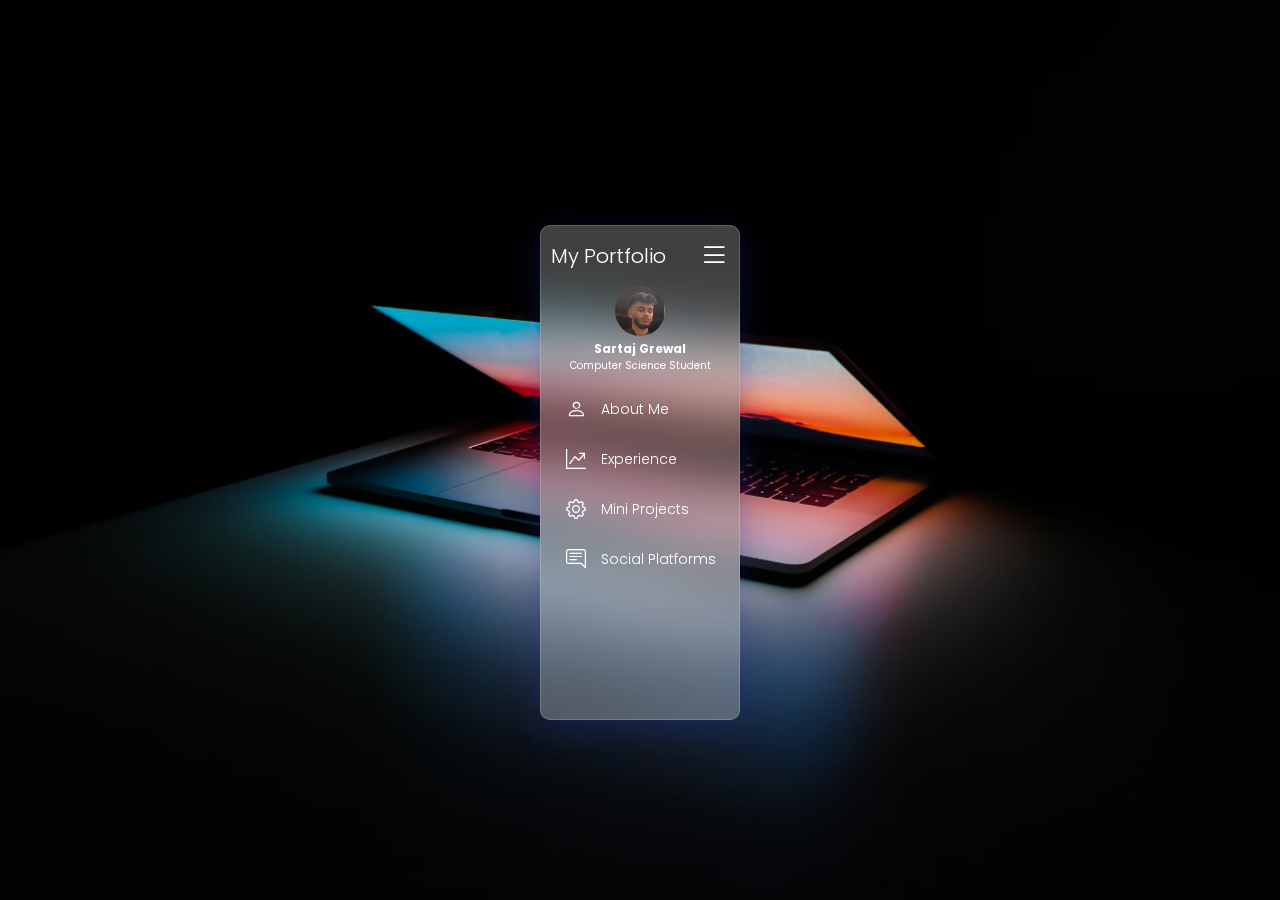
==== Portfolio/index.html @ 84d84435 "Add files via upload" ====
<!DOCTYPE html>
<html lang="en">
<head>
  <meta charset="UTF-8">
  <meta http-equiv="X-UA-Compatible" content="IE=Edge">
  <meta name="viewport" content="width=device-width, initial-scale=1">

  <title>HTML</title>
  
  <link rel="stylesheet" href="sidebar.css">
</head>

<body>
	<div class="container add" id="container">
		<div class="brand">
			<h3>My Portfolio</h3>
			<a href="#" id="toggle"><i class="bi bi-list"></i></a>
		</div>
		<div class="user">
			<img src="SARTAJg1.png" alt="">
			<div class="name">
				<h5>Sartaj Grewal</h5>
				<span>Computer Science Student</span>
			</div>
		</div>
		<div class="navbar">
			<ul>
				<li><a href="aboutme.html"><i class="bi bi-person"></i><span>About Me</span></a></li>				
				<li><a href="experiance.html"><i class="bi bi-graph-up-arrow"></i><span>Experience</span></a></li>
				<li><a href="message.html"><i class="bi bi-gear"></i><span>Mini Projects</span></a></li>
				<li><a href="social.html"><i class="bi bi-chat-right-text"></i><span>Social Platforms</span></a></li>
			</ul>
		</div>
		
	

	</div>
  <script src="index.js"></script>
</body>
</html>
---- Portfolio/sidebar.css ----
@import url('https://fonts.googleapis.com/css2?family=Poppins:wght@100;200;300;400;500&display=swap');
@import url("https://cdn.jsdelivr.net/npm/bootstrap-icons@1.11.1/font/bootstrap-icons.css");
:root {
	--primaer-color: #fff;
}
*{
	margin: 0;
	padding: 0;
	box-sizing: border-box;
	font-family: 'Poppins', sans-serif;
}

body, html {
    height: 100%;
}

body {
    display: flex;
    flex-direction: column; /* Change to column to support full height */
    width: 100%;
    min-height: 100vh; /* Ensure body covers full viewport height */
    align-items: center;
    justify-content: flex-start; /* Changed from center to flex-start */
    background-image: url('laptop.avif');
    background-color: dimgrey;
    background-repeat: no-repeat;
    background-position: center;
    background-size: cover;
}

.container{
	display: flex;
	flex-direction: column;
	margin-top: 25vh; 
	width: 200px;
	height: 55vh;
	border-radius: 10px;
	align-items: center;
	box-shadow: 0px 4px 10px 1px rgba(0, 0, 0, 0.2);
	overflow: hidden;
	transition: 1s;
	background: rgb(255 255 255 / 25%);
    box-shadow: 0 8px 32px 0 rgba( 31, 38, 135, 0.37 );
    backdrop-filter: blur( 30px );
    -webkit-backdrop-filter: blur( 3px );
    border-radius: 10px;
    border: 1px solid rgba( 255, 255, 255, 0.18 );
}
.container .brand{
	display: flex;
	width: 100%;
	height: 40px;
	padding: 0 10px;
	margin: 10px 0;
	align-items: center;
	justify-content: space-between;
}
.container .brand h3{
	font-weight: 300;
	font-size: 20px;
	color: var(--primaer-color);
}

.container .brand a i{
	color: var(--primaer-color);
	font-size: 30px;
}

.container .navbar {
	display: flex;
	width: 90%;
	height: auto;
	margin: 20px 0;
	align-items: center;
	justify-content: center;
}

.container .navbar ul{
	list-style-type: none;
	display: flex;
	flex-direction: column;
	height: 100%;
	width: 100%;
	align-items: flex-start;
	justify-content: center;
}
.container .navbar ul li{
	height: 40px;
	width: 100%;
	margin: 5px 0;
}
.container .navbar ul li a{
	display: flex;
	width: 100%;
	height: 100%;
	text-decoration: none;
	border-radius: 7px;
	align-items: center;
	justify-content: left;
}
.add .navbar:nth-child(4) {
	margin: 0;
}
.container .navbar ul li a {
	color: var(--primaer-color);
}
.container .navbar ul li a span{
	font-size: 14px;
	font-weight: 300;
}
.container .navbar ul li a i{
	display: flex;
	font-size: 20px;
	margin: 15px;
}
.container .navbar ul li a:hover,.container .navbar ul li a:hover span,.container .navbar ul li a:hover i{
    background: #8a8a8a14;
    backdrop-filter: blur(63px);
	
}
.container .user{
    display: flex;
    flex-direction: column;
	gap: 4px;
    width: 100%;
    height: 78px;
    align-items: center;
	text-align: center;
}


.container .user img{
	width: 50px;
	height: 50px;
	border-radius: 50%;
}
.container .user .name{
    display: flex;
    flex-direction: column;
}
.container .user .name h5{
	color: #fff;
	font-size: 12px;
	
}
.container .user .name span{
	color: #fff;
	font-size: 10px;
}
.container.active{
	width: 70px;
}
.container.active .brand{
	justify-content: center;
}
.container.active .navbar ul{
	width: 90%;
}
.container.active .user{
	width: 80%;
	height: 100%;
}
.container.active .navbar ul li a{
	justify-content: center;
}
.container.active .brand .logo,.container.active .brand h3,.container.active .navbar ul li a span,.container.active .user .name{
	display: none;
}

section {
    width: 100%; /* Set the width to match your layout */
    padding: 20px; /* Add some padding */
    /* Add any additional styles for sections */
}

html {
    scroll-behavior: smooth; /* Enables smooth scrolling for anchor links */
}
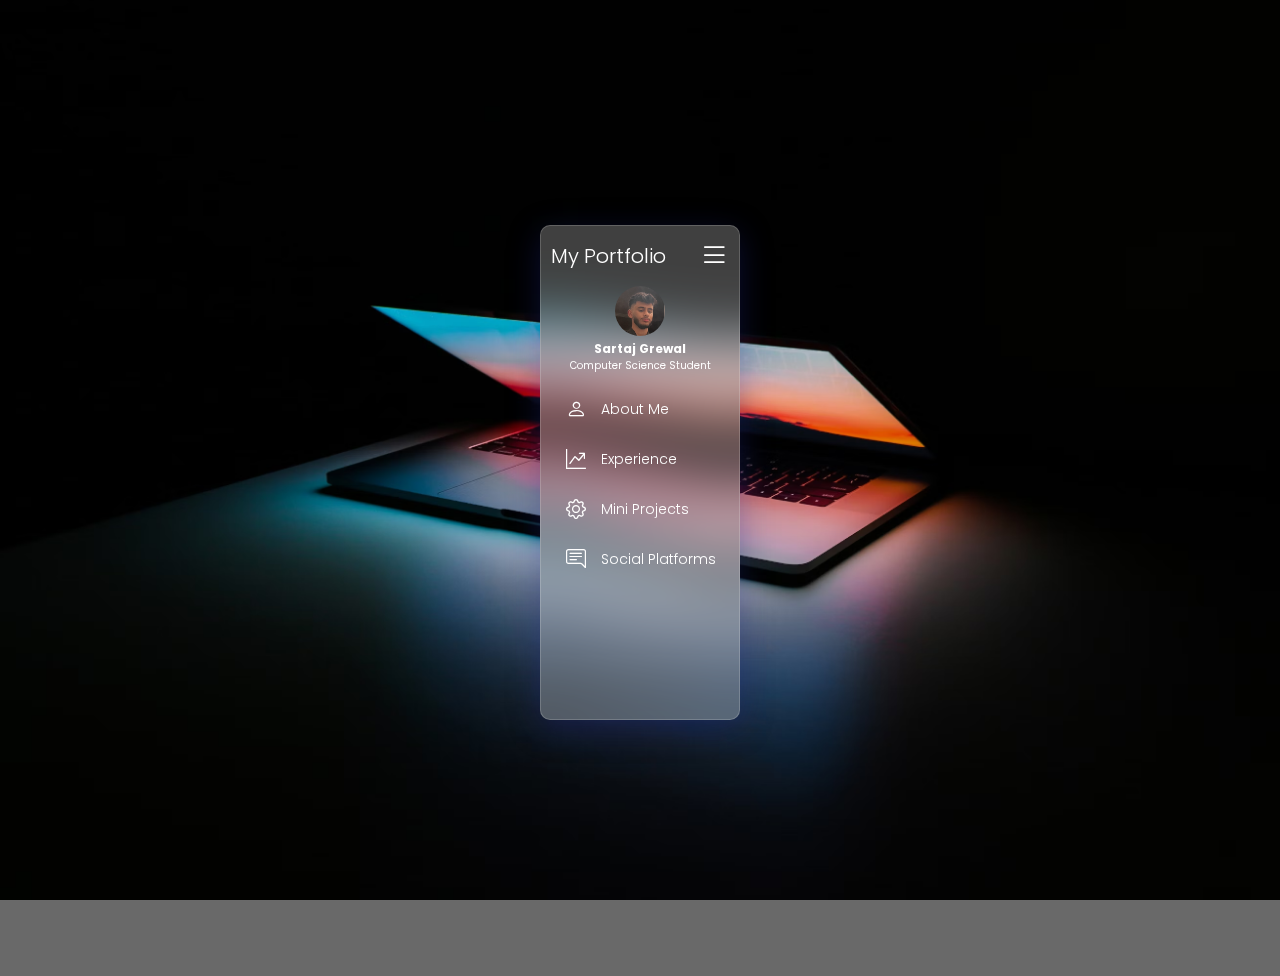
==== commit 77d4e6a9: "Add files via upload" ====
--- a/Portfolio/index.html
+++ b/Portfolio/index.html
@@ -1,44 +1,11 @@
 <!DOCTYPE html>
 <html lang="en">
 <head>
-  <meta charset="UTF-8">
-  <meta http-equiv="X-UA-Compatible" content="IE=Edge">
-  <meta name="viewport" content="width=device-width, initial-scale=1">
-
-  <title>HTML</title>
-  
-  <link rel="stylesheet" href="sidebar.css">
+    <meta charset="UTF-8">
+    <meta http-equiv="refresh" content="0;url=sidebar.html">
+    <title>Redirecting to sidebar.html</title>
 </head>
-
 <body>
-	<div class="container add" id="container">
-		<div class="brand">
-			<h3>My Portfolio</h3>
-			<a href="#" id="toggle"><i class="bi bi-list"></i></a>
-		</div>
-		<div class="user">
-			<img src="SARTAJg1.png" alt="">
-			<div class="name">
-				<h5>Sartaj Grewal</h5>
-				<span>Computer Science Student</span>
-			</div>
-		</div>
-		<div class="navbar">
-			<ul>
-				<li><a href="aboutme.html"><i class="bi bi-person"></i><span>About Me</span></a></li>				
-				<li><a href="experiance.html"><i class="bi bi-graph-up-arrow"></i><span>Experience</span></a></li>
-				<li><a href="message.html"><i class="bi bi-gear"></i><span>Mini Projects</span></a></li>
-				<li><a href="social.html"><i class="bi bi-chat-right-text"></i><span>Social Platforms</span></a></li>
-			</ul>
-		</div>
-		
-	
-
-	</div>
-  <script src="index.js"></script>
+    <p>If you are not redirected, <a href="sidebar.html">click here</a>.</p>
 </body>
 </html>
-
-
-
-
